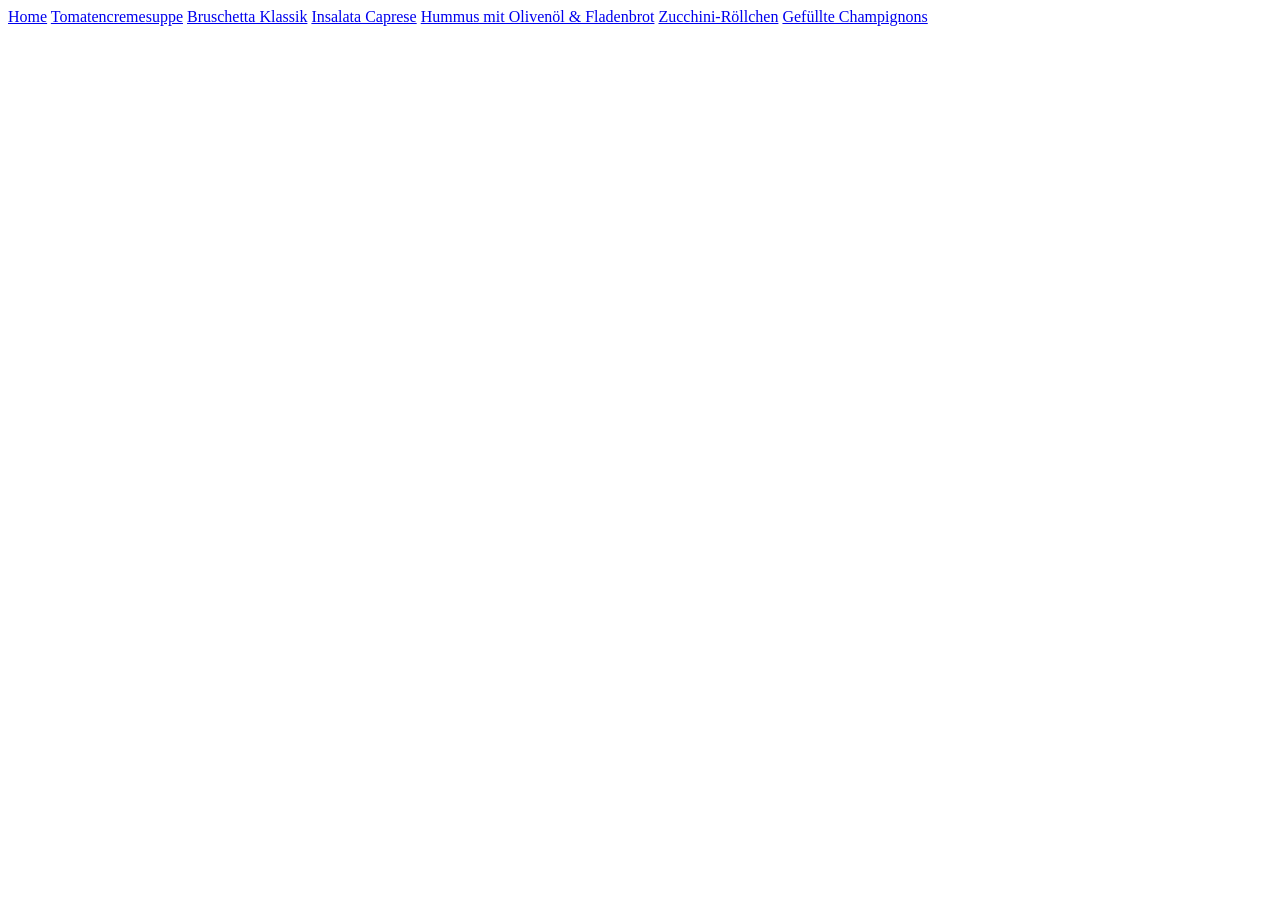
==== index.html @ 16ef8b40 "Die ersten Rezepte hinzugefügt Co-authored-by: Copilot <copilot@github.com>" ====
<!DOCTYPE html>
<html lang="de">
<head>
    <meta charset="UTF-8">
    <meta name="viewport" content="width=device-width, initial-scale=1.0">
    <title>Odin-recipes</title>
</head>
<body>
    <a href="index.html">Home</a>

   <a href="/recipes/Tomatencremesuppe.html">Tomatencremesuppe</a>
    <a href="/recipes/BruschettaKlassik.html">Bruschetta Klassik</a>
    <a href="/recipes/InsalataCaprese.html">Insalata Caprese</a>
    <a href="/recipes/Hummus.html">Hummus mit Olivenöl & Fladenbrot</a>
    <a href="/recipes/Zucchini-Röllchen.html">Zucchini-Röllchen</a>
    <a href="/recipes/GefüllteChampignons.html">Gefüllte Champignons</a>
</body>
</html>
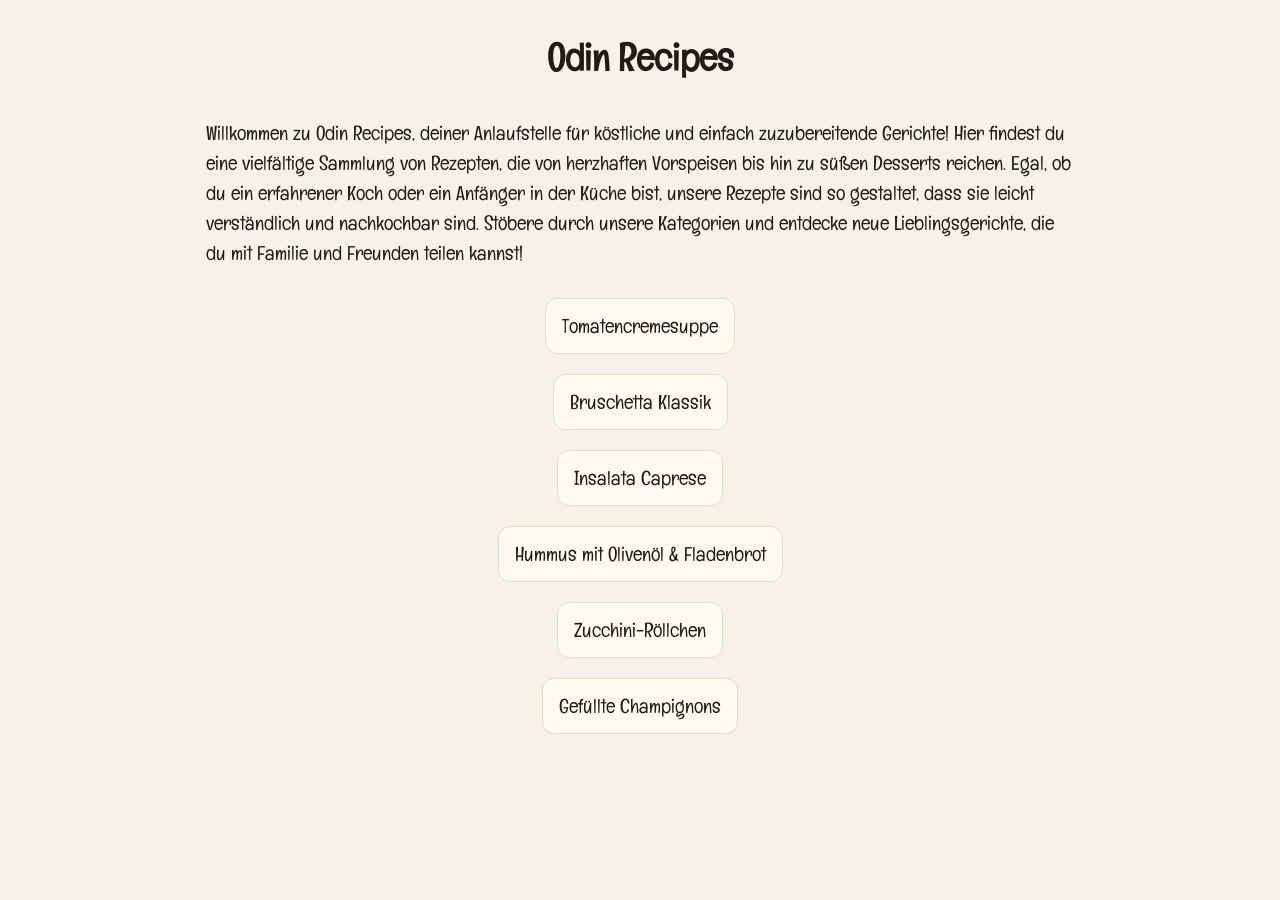
==== commit 71f65b1d: "CSS wurde hinzugefügt. Zwei veschiedene; einmal für die Index und einmal für die Rezepte. Co-authore" ====
--- a/index.html
+++ b/index.html
@@ -4,9 +4,16 @@
     <meta charset="UTF-8">
     <meta name="viewport" content="width=device-width, initial-scale=1.0">
     <title>Odin-recipes</title>
+    <link rel="stylesheet" href="style.css">
+    <link rel="stylesheet" href="index-style.css">
+    <link rel="preconnect" href="https://fonts.googleapis.com">
+<link rel="preconnect" href="https://fonts.gstatic.com" crossorigin>
+<link href="https://fonts.googleapis.com/css2?family=Cause:wght@100..900&family=Englebert&display=swap" rel="stylesheet">
 </head>
 <body>
-    <a href="index.html">Home</a>
+
+    <h1>Odin Recipes</h1>
+    <p>Willkommen zu Odin Recipes, deiner Anlaufstelle für köstliche und einfach zuzubereitende Gerichte! Hier findest du eine vielfältige Sammlung von Rezepten, die von herzhaften Vorspeisen bis hin zu süßen Desserts reichen. Egal, ob du ein erfahrener Koch oder ein Anfänger in der Küche bist, unsere Rezepte sind so gestaltet, dass sie leicht verständlich und nachkochbar sind. Stöbere durch unsere Kategorien und entdecke neue Lieblingsgerichte, die du mit Familie und Freunden teilen kannst!</p>
 
    <a href="/recipes/Tomatencremesuppe.html">Tomatencremesuppe</a>
     <a href="/recipes/BruschettaKlassik.html">Bruschetta Klassik</a>
--- a/style.css
+++ b/style.css
@@ -0,0 +1,49 @@
+body{
+    margin: 0;
+    padding: 24px 16px 40px;
+    font-size: 20px;
+    font-family: "Englebert", cursive;
+    background-color: #f5f5f5;
+    display: flex;
+    flex-direction: column;
+    align-items: center;
+}
+
+h1{
+    margin-bottom: 16px;
+}
+
+h2{
+    margin-top: 24px;
+    margin-bottom: 8px;
+}
+
+p{
+    line-height: 1.5;
+}
+
+ul,
+ol{
+    line-height: 1.6;
+    padding-left: 22px;
+}
+
+img{
+    max-width: 60%;
+    height: auto;
+    border-radius: 16px;
+}
+
+a{
+    display: inline-block;
+    text-decoration: none;
+    color: #000000;
+    border: 1px solid #000000;
+    border-radius: 8px;
+    padding: 8px 16px;
+    margin-bottom: 16px;
+}
+
+a:hover{
+    color: #ff6347;
+}
--- a/index-style.css
+++ b/index-style.css
@@ -0,0 +1,43 @@
+* {
+	box-sizing: border-box;
+}
+
+body {
+	margin: 0;
+	padding: 32px 16px 48px;
+	font-family: "Englebert", cursive;
+	color: #1f1c16;
+	background: #f7f2e8;
+	max-width: 900px;
+	margin-left: auto;
+	margin-right: auto;
+}
+
+h1 {
+	font-size: 2.4rem;
+	margin: 0 0 16px;
+	text-align: center;
+}
+
+a {
+	display: block;
+	text-decoration: none;
+	color: #1f1c16;
+	background: #fffaf0;
+	border: 1px solid #e6dccb;
+	border-radius: 12px;
+	padding: 14px 16px;
+	margin: 10px 0;
+	transition: transform 150ms ease, box-shadow 150ms ease, border-color 150ms ease;
+}
+
+a:hover {
+	transform: translateY(-2px);
+	border-color: #d4a373;
+	box-shadow: 0 10px 18px rgba(0, 0, 0, 0.08);
+}
+
+a:focus {
+	outline: 3px solid #d4a373;
+	outline-offset: 2px;
+}
